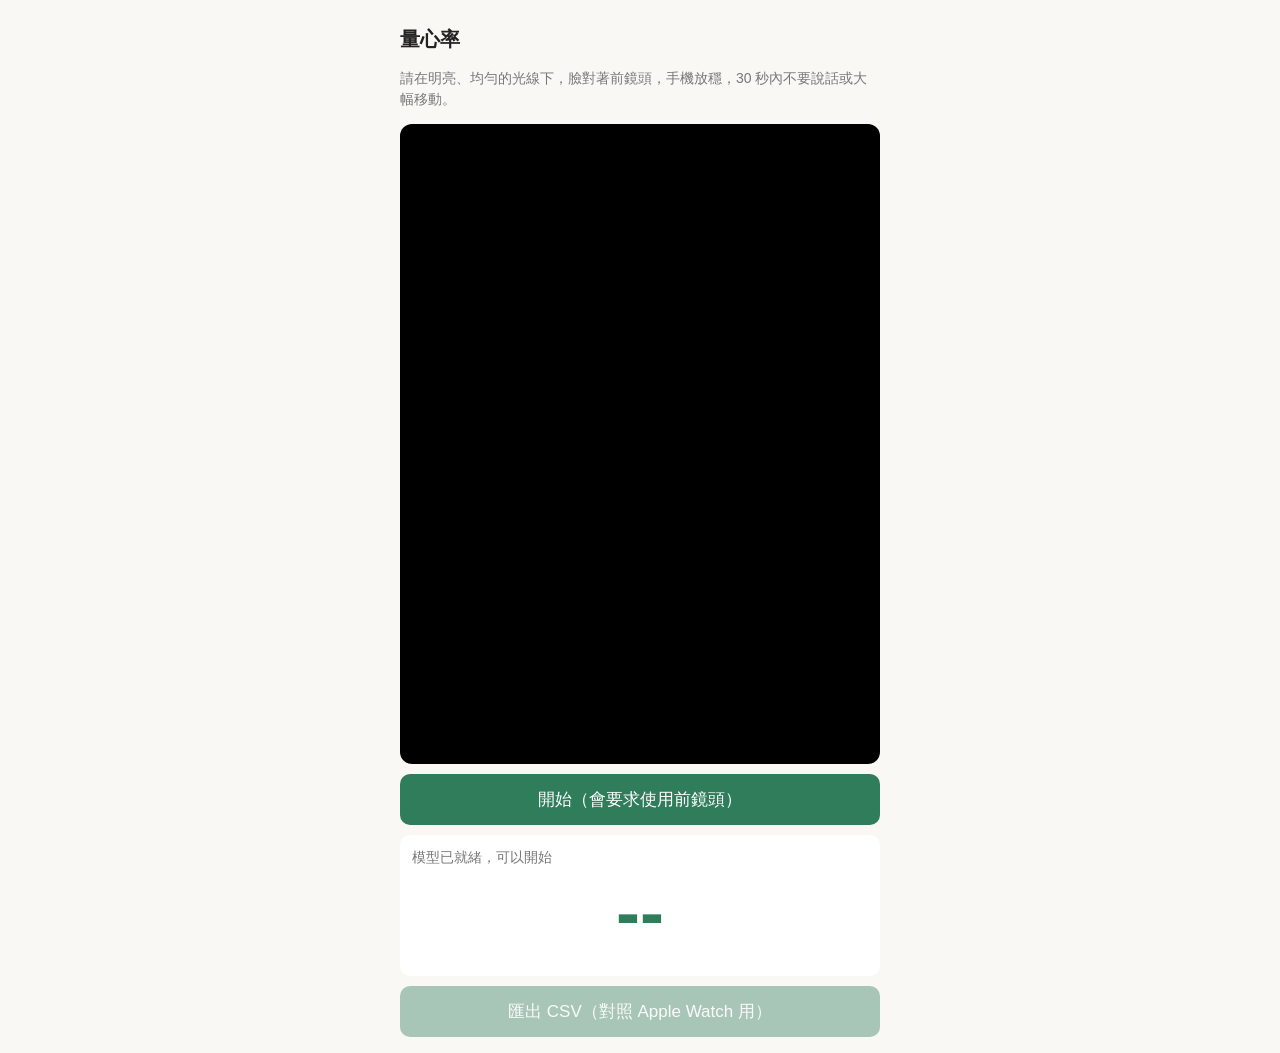
==== index.html @ b46962f7 "scan: inside LINE, the next-step button returns to the chat instead of opening the web quiz Co-Autho" ====
<!doctype html>
<html lang="zh-Hant">
<head>
<meta charset="utf-8">
<meta name="viewport" content="width=device-width,initial-scale=1,viewport-fit=cover">
<title>Deerly 量心率</title>
<style>
  :root{--bg:#faf8f5;--fg:#222;--mut:#777;--ac:#2f7d5b;--card:#fff}
  @media (prefers-color-scheme:dark){:root{--bg:#161616;--fg:#eee;--mut:#999;--ac:#5cc79a;--card:#222}}
  body{margin:0;padding:16px;background:var(--bg);color:var(--fg);font:16px/1.5 -apple-system,"Noto Sans TC",sans-serif;max-width:480px;margin:auto}
  h1{font-size:20px;margin:8px 0}
  .box{position:relative;background:#000;border-radius:12px;overflow:hidden;aspect-ratio:3/4}
  video{width:100%;height:100%;object-fit:cover;transform:scaleX(-1)}
  #ovtxt{position:absolute;left:0;right:0;top:12px;text-align:center;color:#fff;text-shadow:0 1px 6px rgba(0,0,0,.6);pointer-events:none}
  #ovtxt .t{font-size:22px;font-weight:700;display:inline-block;padding:6px 14px;border-radius:14px;background:rgba(0,0,0,.35)}
  #ovtxt .n{font-size:64px;font-weight:700;line-height:1.1;opacity:.85}
  #qc{position:absolute;left:8px;right:8px;bottom:10px;display:flex;gap:6px;justify-content:center;pointer-events:none}
  #qc span{flex:1;max-width:140px;text-align:center;font-size:15px;font-weight:700;padding:7px 4px;border-radius:12px;color:#fff;background:rgba(0,0,0,.45);text-shadow:0 1px 4px rgba(0,0,0,.5)}
  #qc span.ok{background:rgba(31,120,80,.85)}
  #qc span.bad{background:rgba(190,110,20,.92)}
  #ov{position:absolute;inset:0;width:100%;height:100%;transform:scaleX(-1)}
  button{width:100%;padding:14px;margin:10px 0 0;font-size:17px;border:0;border-radius:10px;background:var(--ac);color:#fff}
  button:disabled{opacity:.4}
  [hidden]{display:none!important}
  button.ghost{background:none;color:var(--mut);border:1px solid var(--mut);font-size:14px;padding:8px}
  table{width:100%;border-collapse:collapse;font-size:14px}
  td,th{text-align:left;padding:3px 0}
  label{display:flex;gap:8px;align-items:flex-start;margin-top:8px}
  .card{background:var(--card);border-radius:10px;padding:12px;margin-top:10px}
  .big{font-size:40px;font-weight:700}
  .hrbox{text-align:center;padding:8px 0}
  .hrnum{font-size:72px;font-weight:700;line-height:1;color:var(--ac)}
  .hrunit{font-size:16px;color:var(--mut)}
  .cmp{font-size:17px;margin-top:8px}
  .bat{margin-top:14px;text-align:left}
  .batbar{height:14px;border-radius:7px;background:rgba(127,127,127,.25);overflow:hidden;margin:6px 0}
  .batbar div{height:100%;background:var(--ac);width:0;transition:width .8s}
  .chips{display:flex;gap:8px;margin-top:6px}
  .chips button{margin:0;padding:8px;font-size:15px;background:none;color:var(--fg);border:1px solid var(--mut)}
  .chips button.on{background:var(--ac);color:#fff;border-color:var(--ac)}
  #breath{width:140px;height:140px;border-radius:50%;background:var(--ac);opacity:.7;margin:16px auto;transition:transform 4s ease-in-out;display:flex;align-items:center;justify-content:center;color:#fff;font-size:20px}
  #breath.in{transform:scale(1.35)}
  .mut{color:var(--mut);font-size:14px}
  pre{white-space:pre-wrap;font-size:12px;margin:0}
  body.hasdock{padding-bottom:110px}
  #dock{position:fixed;left:0;right:0;bottom:0;padding:10px 16px calc(10px + env(safe-area-inset-bottom));background:var(--bg);box-shadow:0 -2px 12px rgba(0,0,0,.15);text-align:center;z-index:5}
  #dock .mut{font-size:12px}
  #dock button{margin:6px auto 0;max-width:448px;display:block}
</style>
</head>
<body>
<h1>量心率</h1>
<p class="mut" id="intro">請在明亮、均勻的光線下，臉對著前鏡頭，手機放穩，30 秒內不要說話或大幅移動。</p>
<div class="box"><video id="v" playsinline muted></video><canvas id="ov"></canvas><div id="ovtxt" hidden></div><div id="qc" hidden><span id="qf"></span><span id="ql"></span><span id="qm"></span></div></div>
<button id="go">開始（會要求使用前鏡頭）</button>
<div class="card">
  <div id="st" class="mut">尚未開始</div>
  <div class="hrbox"><span class="hrnum" id="hr">--</span> <span class="hrunit" id="hrunit"></span></div>
  <div class="mut" id="q" style="text-align:center"></div>
  <div class="cmp" id="cmp" style="text-align:center"></div>
  <div class="bat" id="bat" hidden>
    <b>今日電量</b> <span id="batnum"></span>
    <div class="batbar"><div id="batfill"></div></div>
    <div class="mut" id="battxt"></div>
    <div class="mut" style="margin-top:8px">昨晚睡得如何？（會微調電量）</div>
    <div class="chips" id="sleepChips"><button data-v="good">不錯</button><button data-v="ok">普通</button><button data-v="bad">不太好</button></div>
  </div>
  <div class="mut" id="watchTip" style="margin-top:10px" hidden>想驗證準不準？量測時請戴著手錶，同時看手錶心率（這次是 30 秒平均，和手錶瞬間數字差幾下是正常的）。</div>
</div>
<div class="card" id="relax" hidden>
  <b>一分鐘放鬆挑戰</b>
  <p class="mut">跟著圓圈慢慢呼吸一分鐘，然後再量一次，看看你的心率有沒有降下來。</p>
  <div id="breath"></div>
  <div id="relaxRes" class="cmp" style="text-align:center"></div>
  <button id="relaxBtn">開始一分鐘慢呼吸</button>
</div>
<button id="csv" disabled>匯出 CSV（對照 Apple Watch 用）</button>
<div class="card" id="consent" hidden>
  <b>儲存量測紀錄前，請先閱讀並同意</b>
  <p class="mut">（測試版說明，正式上線前會由專業人士審閱後更新）<br>
  我們只會儲存每次量測的「時間、心率、訊號品質」等數字，用來顯示你的每週趨勢。不會儲存你的臉部影像，影像只在你的手機上運算。這些數字不是醫療診斷。你隨時可以在本頁刪除自己的全部資料。</p>
  <label><input type="checkbox" id="agree"> 我已閱讀並同意以上說明</label>
  <button id="consentBtn" disabled>同意並開始儲存</button>
</div>
<div class="card" id="hist" hidden>
  <b>我的紀錄</b>
  <div class="mut" id="weekly"></div>
  <table id="histTable"></table>
  <button id="del" class="ghost">刪除我的所有資料</button>
</div>
<div class="card" id="envcard" hidden><div class="mut">環境資訊（回報問題時請截圖）</div><pre id="env"></pre><pre id="env3"></pre><pre id="env2"></pre></div>
<div id="dock" hidden>
  <div class="mut">心率只是讓你認識自己，組合由問卷回答決定</div>
  <button id="ctaBtn">下一步：2 分鐘問卷，整理你的每日組合 ›</button>
  <button id="chatBtn" class="ghost" hidden>回聊天室</button>
</div>
<script src="https://static.line-scdn.net/liff/edge/2/sdk.js"></script>
<script>if (/[?&]debug=1/.test(location.search)) document.getElementById('envcard').hidden = false;</script>
<script type="module">
// rPPG 訊號處理：POS 演算法（Wang et al., 2017, IEEE TBME）依論文公式自行實作，無第三方程式碼。
const FS = 30; // 重新取樣頻率（Hz）

// 把不等間隔的取樣（t 單位：秒）線性內插成固定 FS
function resample(t, ch, fs = FS) {
  const n = Math.floor((t[t.length - 1] - t[0]) * fs);
  const out = [new Float64Array(n), new Float64Array(n), new Float64Array(n)];
  let j = 0;
  for (let i = 0; i < n; i++) {
    const x = t[0] + i / fs;
    while (j < t.length - 2 && t[j + 1] < x) j++;
    const a = (x - t[j]) / (t[j + 1] - t[j] || 1);
    for (let c = 0; c < 3; c++) out[c][i] = ch[c][j] * (1 - a) + ch[c][j + 1] * a;
  }
  return out;
}

const mean = a => a.reduce((s, v) => s + v, 0) / a.length;
const std = a => { const m = mean(a); return Math.sqrt(a.reduce((s, v) => s + (v - m) ** 2, 0) / a.length); };

// POS：滑動視窗 1.6 秒，重疊相加
function pos(rgb, fs = FS) {
  const n = rgb[0].length, L = Math.round(1.6 * fs);
  const H = new Float64Array(n);
  for (let s = 0; s + L <= n; s++) {
    const seg = rgb.map(c => Array.from(c.subarray(s, s + L)));
    const cn = seg.map(c => { const m = mean(c) || 1; return c.map(v => v / m); });
    const s1 = cn[1].map((g, i) => g - cn[2][i]);
    const s2 = cn[1].map((g, i) => -2 * cn[0][i] + g + cn[2][i]);
    const a = std(s1) / (std(s2) || 1);
    const h = s1.map((v, i) => v + a * s2[i]);
    const m = mean(h);
    for (let i = 0; i < L; i++) H[s + i] += h[i] - m;
  }
  return H;
}

// 去除緩慢趨勢（移動平均相減，約 1 秒）
function detrend(x, fs = FS) {
  const w = Math.round(fs), out = new Float64Array(x.length);
  for (let i = 0; i < x.length; i++) {
    let s = 0, c = 0;
    for (let k = Math.max(0, i - w); k <= Math.min(x.length - 1, i + w); k++) { s += x[k]; c++; }
    out[i] = x[i] - s / c;
  }
  return out;
}

// 漢寧視窗 + 補零 DFT，只掃 0.7–3.5 Hz（42–210 bpm）；回傳心率與訊號品質
function estimateHR(x, fs = FS) {
  const n = x.length, N = 4096;
  const w = x.map((v, i) => v * (0.5 - 0.5 * Math.cos(2 * Math.PI * i / (n - 1))));
  const f0 = 0.7, f1 = 3.5, df = fs / N;
  const k0 = Math.ceil(f0 / df), k1 = Math.floor(f1 / df);
  const P = new Float64Array(k1 + 1);
  for (let k = k0; k <= k1; k++) {
    let re = 0, im = 0; const ph = 2 * Math.PI * k / N;
    for (let i = 0; i < n; i++) { re += w[i] * Math.cos(ph * i); im -= w[i] * Math.sin(ph * i); }
    P[k] = re * re + im * im;
  }
  let kp = k0; for (let k = k0; k <= k1; k++) if (P[k] > P[kp]) kp = k;
  let total = 0, sig = 0;
  for (let k = k0; k <= k1; k++) {
    total += P[k];
    const f = k * df, fp = kp * df;
    if (Math.abs(f - fp) < 0.12 || Math.abs(f - 2 * fp) < 0.12) sig += P[k];
  }
  const snr = sig / ((total - sig) || 1e-12);
  return { bpm: kp * df * 60, snr, quality: sig / (total || 1) };
}

function analyze(t, ch, fs = FS) {
  const r = resample(t, ch, fs);
  return estimateHR(detrend(pos(r, fs), fs), fs);
}

import { FilesetResolver, FaceLandmarker } from './vendor/vision_bundle.mjs';

const $ = id => document.getElementById(id);
const DUR = 30;
// 額頭與雙頰的臉部特徵點編號（MediaPipe 468 點網格）
const REGIONS = [
  [10,67,69,104,108,151,337,299,297,338],
  [50,101,118,117,123,187],
  [280,330,347,346,352,411],
];
$('env').textContent = 'UA: ' + navigator.userAgent + '\nLINE 內建: ' + /Line\//i.test(navigator.userAgent) +
  '\ngetUserMedia: ' + !!(navigator.mediaDevices && navigator.mediaDevices.getUserMedia);


let landmarker, rows = [], lastResult = null, onScanDone = async () => {}, stageText = '', camInfo = '';
const v = $('v'), ov = $('ov'), octx = ov.getContext('2d');
const grab = document.createElement('canvas'); const gctx = grab.getContext('2d', { willReadFrequently: true });

const BASE = './vendor';
const MODEL = './vendor/face_landmarker.task';
const renderDyn = () => { $('env3').textContent = '階段: ' + stageText + (camInfo ? '\n鏡頭: ' + camInfo : ''); };
const stage = s => { $('st').textContent = s; stageText = s; renderDyn(); };
const withTimeout = (p, ms, name) => Promise.race([p, new Promise((_, rej) => setTimeout(() => rej(new Error(name + ' 逾時（' + ms / 1000 + ' 秒）')), ms))]);

async function fetchModel() {
  const res = await fetch(MODEL);
  if (!res.ok) throw new Error('模型下載失敗 HTTP ' + res.status);
  const total = +res.headers.get('content-length') || 3758596, reader = res.body.getReader(); const chunks = []; let got = 0;
  for (;;) {
    const { done, value } = await reader.read(); if (done) break;
    chunks.push(value); got += value.length; stage('下載模型 ' + Math.round(got / total * 100) + '%');
  }
  const buf = new Uint8Array(got); let o = 0; for (const c of chunks) { buf.set(c, o); o += c.length; }
  return buf;
}

async function init() {
  stage('1/3 下載臉部偵測模型…');
  const model = await withTimeout(fetchModel(), 60000, '下載模型');
  stage('2/3 載入 WASM 執行環境…');
  const fs = await withTimeout(FilesetResolver.forVisionTasks(BASE + '/wasm'), 30000, '載入 WASM');
  stage('3/3 建立偵測器…');
  const opts = d => ({ baseOptions: { modelAssetBuffer: model, delegate: d }, runningMode: 'VIDEO', numFaces: 1 });
  try { landmarker = await withTimeout(FaceLandmarker.createFromOptions(fs, opts('CPU')), 30000, '建立偵測器'); }
  catch (e) { stage('CPU 失敗（' + e.message + '），改試 GPU…'); landmarker = await withTimeout(FaceLandmarker.createFromOptions(fs, opts('GPU')), 30000, '建立偵測器(GPU)'); }
}

function roiMean(lm, idx) {
  const W = grab.width, H = grab.height;
  let x0 = 1, y0 = 1, x1 = 0, y1 = 0;
  for (const i of idx) { const p = lm[i]; x0 = Math.min(x0, p.x); y0 = Math.min(y0, p.y); x1 = Math.max(x1, p.x); y1 = Math.max(y1, p.y); }
  const x = Math.max(0, Math.floor(x0 * W)), y = Math.max(0, Math.floor(y0 * H));
  const w = Math.min(W - x, Math.ceil((x1 - x0) * W)), h = Math.min(H - y, Math.ceil((y1 - y0) * H));
  if (w < 4 || h < 4) return null;
  const d = gctx.getImageData(x, y, w, h).data; let r = 0, g = 0, b = 0, n = 0;
  for (let i = 0; i < d.length; i += 4) { r += d[i]; g += d[i + 1]; b += d[i + 2]; n++; }
  return { m: [r / n, g / n, b / n], box: [x, y, w, h] };
}

// 疊在鏡頭畫面上方的大字提示；title 為空就隱藏
function overlay(title, big) {
  const o = $('ovtxt');
  o.hidden = !title;
  o.replaceChildren();
  if (!title) return;
  const t = document.createElement('div'); t.className = 't'; t.textContent = title; o.append(t);
  if (big != null) { const n = document.createElement('div'); n.className = 'n'; n.textContent = big; o.append(n); }
}
// 鏡頭畫面下方的即時品質提示：臉部、光線、穩定。回傳最需要先處理的一句話（都沒問題回傳空字串）
let prevNose = null, moveEma = 0;
function liveQuality(lm, rgb) {
  const faceW = Math.abs(lm[454].x - lm[234].x), cx = (lm[454].x + lm[234].x) / 2;
  const nose = lm[1];
  if (prevNose) { const d = Math.hypot(nose.x - prevNose.x, nose.y - prevNose.y) / Math.max(faceW, 0.05); moveEma = moveEma * 0.9 + d * 0.1; }
  prevNose = { x: nose.x, y: nose.y };
  const Y = 0.299 * rgb[0] + 0.587 * rgb[1] + 0.114 * rgb[2];
  const face = faceW < 0.28 ? ['靠近一點', 0] : faceW > 0.8 ? ['退後一點', 0] : Math.abs(cx - 0.5) > 0.2 ? ['臉移到中間', 0] : ['臉部 ✓', 1];
  const light = Y < 60 ? ['太暗', 0] : Y > 235 ? ['太亮', 0] : ['光線 ✓', 1];
  const move = moveEma > 0.010 ? ['請別動', 0] : ['穩定 ✓', 1];
  [['qf', face], ['ql', light], ['qm', move]].forEach(([id, [t, ok]]) => { const e = $(id); e.textContent = t; e.className = ok ? 'ok' : 'bad'; });
  return !face[1] ? (faceW < 0.28 ? '請靠近鏡頭一點' : faceW > 0.8 ? '請離鏡頭遠一點' : '請把臉移到畫面中間')
    : !light[1] ? (Y < 60 ? '光線太暗，請面向光源' : '光線太亮，請避開直射光')
    : !move[1] ? '請保持不動，不要說話' : '';
}
const QMIN = 0.35;   // 低於此品質不顯示數字
function show(r, final) {
  if (!final) { $('hr').textContent = '…'; $('hrunit').textContent = ''; $('q').textContent = '量測中，完成後顯示結果（訊號品質 ' + (r.quality > .55 ? '良好' : r.quality > QMIN ? '普通' : '偏弱') + '）'; return; }
  if (r.quality < QMIN) {
    $('hr').textContent = '--'; $('hrunit').textContent = '';
    $('q').textContent = '這次訊號不夠穩，沒有顯示數字。請在更亮、均勻的光線下，手機放穩再量一次。';
    return;
  }
  $('hr').textContent = Math.round(r.bpm); $('hrunit').textContent = '次／分';
  $('q').textContent = '訊號品質：' + (r.quality > .55 ? '良好' : '普通，建議重測');
}

// ===== 跟自己比、今日電量 =====
function baselineOf(scans) {
  const cutoff = Date.now() - 28 * 864e5;
  const ok = (scans || []).filter(s => s.quality >= QMIN && new Date(s.scanned_at).getTime() >= cutoff);
  return ok.length >= 3 ? median(ok.map(s => s.bpm)) : null;
}
let sleepAdj = 0, curBase = null;
function batteryOf(bpm, base) { return Math.max(5, Math.min(100, Math.round(70 - 4 * (bpm - base) + sleepAdj))); }
function renderCompare(r) {
  $('cmp').textContent = ''; $('bat').hidden = true;
  if (r.quality < QMIN) return;
  $('watchTip').hidden = false;
  if (curBase === null) { $('cmp').textContent = '再量幾次（累積 3 次），就能比較你的平常心率，並解鎖「今日電量」。'; return; }
  const d = Math.round(r.bpm - curBase);
  $('cmp').textContent = d === 0 ? '和你平常差不多（平常約 ' + Math.round(curBase) + '）' : '比你平常' + (d > 0 ? '高' : '低') + ' ' + Math.abs(d) + ' 下（平常約 ' + Math.round(curBase) + '）';
  const b = batteryOf(r.bpm, curBase);
  $('bat').hidden = false;
  $('batnum').textContent = b + '%';
  $('batfill').style.width = b + '%';
  $('battxt').textContent = (b >= 80 ? '電力充足。' : b >= 55 ? '電力正常。' : '電力偏低，今天可以早點休息。') + '這是和你自己平常比較的參考，不是醫療判斷。';
}
document.querySelectorAll('#sleepChips button').forEach(btn => btn.onclick = () => {
  sleepAdj = { good: 8, ok: 0, bad: -8 }[btn.dataset.v];
  document.querySelectorAll('#sleepChips button').forEach(x => x.classList.toggle('on', x === btn));
  if (lastResult) renderCompare(lastResult);
});

function series(from = 0) {
  const s = rows.slice(from);
  return { t: s.map(r => r.t), ch: [0, 1, 2].map(c => s.map(r => r.rgb[c])) };
}

let relaxMode = false, beforeRes = null;
async function run() {
  document.querySelector('.box').hidden = false; $('intro').hidden = false; $('dock').hidden = true; document.body.classList.remove('hasdock'); window.scrollTo(0, 0);
  $('go').disabled = true; $('csv').disabled = true; rows = []; lastResult = null; $('hr').textContent = '--'; $('hrunit').textContent = ''; $('cmp').textContent = ''; $('bat').hidden = true;
  try {
    stage('等待模型載入完成…'); overlay('準備中…'); await ready; stage('模型就緒，啟動鏡頭…'); overlay('啟動鏡頭…');
    const stream = await navigator.mediaDevices.getUserMedia({ video: { facingMode: 'user', width: { ideal: 640 }, height: { ideal: 480 }, frameRate: { ideal: 30 } }, audio: false });
    v.srcObject = stream; await v.play();
    grab.width = v.videoWidth; grab.height = v.videoHeight; ov.width = v.videoWidth; ov.height = v.videoHeight;
    const trk = stream.getVideoTracks()[0]; const set = trk.getSettings();
    camInfo = set.width + 'x' + set.height + ' @' + (set.frameRate || '?') + 'fps'; renderDyn();
    let t0 = null, lastShown = 0, noFace = 0, lq = ''; prevNose = null; moveEma = 0; $('qc').hidden = false; $('qf').textContent = '找不到臉'; $('qf').className = 'bad'; $('ql').textContent = '光線'; $('ql').className = ''; $('qm').textContent = '穩定'; $('qm').className = '';
    await new Promise(done => {
      const tick = (now) => {
        gctx.drawImage(v, 0, 0, grab.width, grab.height);
        const res = landmarker.detectForVideo(v, now);
        octx.clearRect(0, 0, ov.width, ov.height);
        if (res.faceLandmarks.length) {
          const lm = res.faceLandmarks[0]; const parts = REGIONS.map(r => roiMean(lm, r));
          if (parts.every(Boolean)) {
            if (t0 === null) t0 = now;
            const rgb = [0, 1, 2].map(c => parts.reduce((s, p) => s + p.m[c], 0) / parts.length);
            rows.push({ t: (now - t0) / 1000, rgb });
            lq = liveQuality(lm, rgb);
            octx.strokeStyle = '#5cc79a'; octx.lineWidth = 3;
            parts.forEach(p => octx.strokeRect(...p.box));
          }
          noFace = 0;
        } else { noFace++; if (noFace > 5) { $('qf').textContent = '找不到臉'; $('qf').className = 'bad'; } }
        const el = t0 === null ? 0 : (now - t0) / 1000;
        $('st').textContent = noFace > 15 ? '找不到臉，請對準鏡頭' : '量測中… ' + Math.min(DUR, Math.round(el)) + ' / ' + DUR + ' 秒';
        if (noFace > 15) overlay('找不到臉，請對準鏡頭');
        else if (t0 === null) overlay('請把臉放進畫面');
        else if (lq) overlay(lq, Math.max(0, DUR - Math.floor(el)));
        else overlay('量測中，請保持不動', Math.max(0, DUR - Math.floor(el)));
        if (el > 12 && el - lastShown > 2 && rows.length > 200) { lastShown = el; const s = series(Math.max(0, rows.findIndex(r => r.t > el - 15))); show(analyze(s.t, s.ch), false); }
        if (el >= DUR) return done();
        v.requestVideoFrameCallback ? v.requestVideoFrameCallback(tick) : requestAnimationFrame(tick);
      };
      v.requestVideoFrameCallback ? v.requestVideoFrameCallback(tick) : requestAnimationFrame(tick);
    });
    stream.getTracks().forEach(t => t.stop()); $('qc').hidden = true; octx.clearRect(0, 0, ov.width, ov.height); overlay(rows.length < 300 ? '有效畫面太少，請重測' : '量測完成'); setTimeout(() => overlay(''), 2500);
    if (rows.length < 300) { $('st').textContent = '有效畫面太少（' + rows.length + ' 幀），請重測'; }
    else {
      const s = series(); lastResult = analyze(s.t, s.ch); show(lastResult, true);
      const fps = rows.length / rows[rows.length - 1].t;
      $('st').textContent = '完成（' + rows.length + ' 幀，平均 ' + fps.toFixed(1) + ' fps）';
      $('csv').disabled = false;
      if (relaxMode) relaxDone(lastResult); else { curBase = baselineOf(cloud.scans); renderCompare(lastResult); offerRelax(lastResult); onScanDone(); }
    }
  } catch (e) { $('qc').hidden = true; $('st').textContent = '失敗：' + e.name + ' ' + e.message; overlay('失敗：' + e.name); }
  $('go').disabled = false; $('go').textContent = '重新量測';
}

// ===== 一分鐘放鬆挑戰（放鬆後的量測不儲存、不計入平常心率）=====
function offerRelax(r) {
  $('relax').hidden = r.quality < QMIN;
  const ok = r.quality >= QMIN && cloud.on;
  $('dock').hidden = !ok; document.body.classList.toggle('hasdock', ok);
  // 量完把鏡頭畫面和說明收起來，結果直接頂到最上面
  if (r.quality >= QMIN) { document.querySelector('.box').hidden = true; $('intro').hidden = true; window.scrollTo(0, 0); }
  $('relaxRes').textContent = ''; $('relaxBtn').hidden = false; $('relaxBtn').disabled = false; $('breath').textContent = '';
  beforeRes = r;
}
$('relaxBtn').onclick = async () => {
  $('relaxBtn').disabled = true; $('go').disabled = true;
  const b = $('breath'); let left = 60, phase = 0;
  const tick = () => { b.classList.toggle('in', phase % 10 < 4); b.textContent = phase % 10 < 4 ? '吸' : '吐'; phase++; };
  tick(); const iv = setInterval(tick, 1000);
  $('relaxRes').textContent = '慢慢吸氣 4 秒、吐氣 6 秒，剩 ' + left + ' 秒';
  await new Promise(done => { const c = setInterval(() => { left--; $('relaxRes').textContent = '慢慢吸氣 4 秒、吐氣 6 秒，剩 ' + left + ' 秒'; if (left <= 0) { clearInterval(c); done(); } }, 1000); });
  clearInterval(iv); b.classList.remove('in'); b.textContent = '';
  $('relaxRes').textContent = '接著請正常呼吸，再量一次…';
  relaxMode = true; await run(); relaxMode = false;
};
function relaxDone(r) {
  document.querySelector('.box').hidden = true; $('intro').hidden = true;
  if (cloud.on) { $('dock').hidden = false; document.body.classList.add('hasdock'); }
  $('hr').textContent = Math.round(beforeRes.bpm); $('hrunit').textContent = '次／分'; $('q').textContent = '上方是放鬆前的結果';
  $('relaxBtn').hidden = true;
  if (r.quality < QMIN) { $('relaxRes').textContent = '放鬆後這次訊號不夠穩，沒辦法比較。可以再試一次。'; $('relaxBtn').hidden = false; $('relaxBtn').disabled = false; return; }
  const d = Math.round(beforeRes.bpm - r.bpm);
  $('relaxRes').textContent = '放鬆前 ' + Math.round(beforeRes.bpm) + ' → 放鬆後 ' + Math.round(r.bpm) + '（' + (d > 0 ? '慢了 ' + d + ' 下' : d < 0 ? '快了 ' + (-d) + ' 下' : '差不多') + '）。單次差異也可能來自量測誤差。';
}

// 一開頁就先載入模型，使用者讀說明的時間就不浪費
const ready = init().catch(e => { stage('模型載入失敗：' + e.message + '（請重新整理）'); throw e; });
ready.then(() => { stage('模型已就緒，可以開始'); }).catch(() => {});
$('go').onclick = run;
$('csv').onclick = () => {
  const head = '# bpm=' + (lastResult ? lastResult.bpm.toFixed(1) : '') + ',quality=' + (lastResult ? lastResult.quality.toFixed(2) : '') + ',ua=' + JSON.stringify(navigator.userAgent) + '\nt_sec,R,G,B\n';
  const body = rows.map(r => r.t.toFixed(4) + ',' + r.rgb.map(x => x.toFixed(3)).join(',')).join('\n');
  const a = document.createElement('a');
  a.href = URL.createObjectURL(new Blob([head + body], { type: 'text/csv' }));
  a.download = 'rppg_' + new Date().toISOString().replace(/[:.]/g, '-') + '.csv'; a.click();
};

// ===== LINE 登入與雲端儲存（只送「時間、心率、品質」等數字，不送影像）=====
const LIFF_ID = '2012160129-CwL40nTW';
const API = 'https://gokvjcwjkhhnmckbbyxl.supabase.co/functions/v1/scan';
const ALGO = 'pos-1';
let cloud = { on: false, consented: false };
const liffOut = s => { $('env2').textContent = 'LIFF: ' + s; };

async function api(action, extra = {}) {
  const idToken = liff.getIDToken();
  if (!idToken) return { status: 0, body: { error: 'no_token' } };
  const res = await fetch(API, { method: 'POST', headers: { 'content-type': 'application/json' }, body: JSON.stringify({ action, idToken, ...extra }) });
  let body = {}; try { body = await res.json(); } catch {}
  return { status: res.status, body };
}

const median = a => { const s = [...a].sort((x, y) => x - y), m = s.length >> 1; return s.length ? (s.length % 2 ? s[m] : (s[m - 1] + s[m]) / 2) : null; };

function renderHist(scans) {
  const ok = scans.filter(s => s.quality >= 0.35), now = Date.now(), wk = 7 * 864e5;
  const w = [3, 2, 1, 0].map(i => median(ok.filter(s => { const d = now - new Date(s.scanned_at).getTime(); return d >= i * wk && d < (i + 1) * wk; }).map(s => s.bpm)));
  $('weekly').textContent = '每週心率中位數（近 4 週，舊到新，只計品質達標的量測）：' + w.map(v => v === null ? '—' : Math.round(v)).join(' → ');
  $('histTable').innerHTML = '<tr><th>時間</th><th>心率</th><th>品質</th></tr>' + scans.slice(0, 10).map(s =>
    '<tr><td>' + new Date(s.scanned_at).toLocaleString('zh-TW', { hour12: false, month: 'numeric', day: 'numeric', hour: '2-digit', minute: '2-digit' }) +
    '</td><td>' + Math.round(s.bpm) + ' bpm</td><td>' + s.quality.toFixed(2) + '</td></tr>').join('');
}

async function refresh() {
  const r = await api('list');
  if (r.status === 401) { liffOut('登入已過期，請關閉後重新開啟'); return; }
  if (r.status !== 200) { liffOut('讀取紀錄失敗（' + r.status + '）'); return; }
  cloud.consented = r.body.consented;
  $('consent').hidden = cloud.consented;
  $('hist').hidden = !cloud.consented;
  if (cloud.consented) { renderHist(r.body.scans); cloud.scans = r.body.scans; }
}

onScanDone = async () => {
  if (!cloud.on) return;
  if (!cloud.consented) { $('consent').hidden = false; return; }
  const dev = /iPhone|iPad/.test(navigator.userAgent) ? 'ios' : /Android/.test(navigator.userAgent) ? 'android' : 'other';
  const r = await api('save', { bpm: lastResult.bpm, quality: lastResult.quality, validFrames: rows.length, algoVersion: ALGO, device: dev });
  const msg = r.status === 200 ? '已儲存' : r.status === 429 ? '量測太頻繁，未儲存' : r.status === 401 ? '登入已過期，未儲存，請關閉後重開' : '儲存失敗（' + r.status + '）';
  $('st').textContent += '；' + msg;
  if (r.status === 200) refresh();
  // 在聊天室裡開啟時，替使用者在聊天室留一句「我量好了」，官方帳號會回覆結果。需要 LIFF 開啟 chat_message.write 權限，沒有就略過
  if (r.status === 200 && lastResult.quality >= QMIN && liff.isInClient()) {
    try { await liff.sendMessages([{ type: 'text', text: '我量好了' }]); } catch (e) { /* 沒有權限或不在聊天室 */ }
  }
};
$('chatBtn').onclick = () => { try { liff.closeWindow(); } catch { /* 非 LINE 內 */ } };

$('ctaBtn').onclick = () => { location.href = './quiz/'; };
$('agree').onchange = () => { $('consentBtn').disabled = !$('agree').checked; };
$('consentBtn').onclick = async () => {
  $('consentBtn').disabled = true;
  const r = await api('consent');
  if (r.status === 200) { await refresh(); $('st').textContent = '已同意，之後的量測會自動儲存'; } else { $('st').textContent = '同意失敗（' + r.status + '）'; $('consentBtn').disabled = false; }
};
$('del').onclick = async () => {
  if (!confirm('確定刪除你在這裡的所有量測紀錄與同意紀錄？此動作無法復原。')) return;
  const r = await api('delete');
  if (r.status === 200) { cloud.consented = false; cloud.scans = []; $('hist').hidden = true; $('st').textContent = '已刪除你的所有資料'; } else { $('st').textContent = '刪除失敗（' + r.status + '）'; }
};

(async () => {
  try {
    if (!window.liff) throw new Error('LIFF SDK 未載入');
    await liff.init({ liffId: LIFF_ID });
    if (!liff.isLoggedIn()) { liffOut('未登入（非 LINE 內開啟時，量測結果只顯示、不儲存）'); return; }
    cloud.on = true;
    // 在聊天室裡開啟時，量完直接回聊天室繼續（官方帳號會接著引導問卷），不再跳網頁問卷
    if (liff.isInClient()) {
      $('ctaBtn').textContent = '回聊天室，繼續下一步 ›';
      $('ctaBtn').onclick = () => { try { liff.closeWindow(); } catch { /* 非 LINE 內 */ } };
      $('chatBtn').remove();
      document.querySelector('#dock .mut').textContent = '結果已傳到聊天室，回去就能繼續';
    }
    liffOut('已登入 LINE，量測結果可儲存');
    await refresh();
  } catch (e) { liffOut('失敗 ' + e.message); }
})();
</script>
</body>
</html>
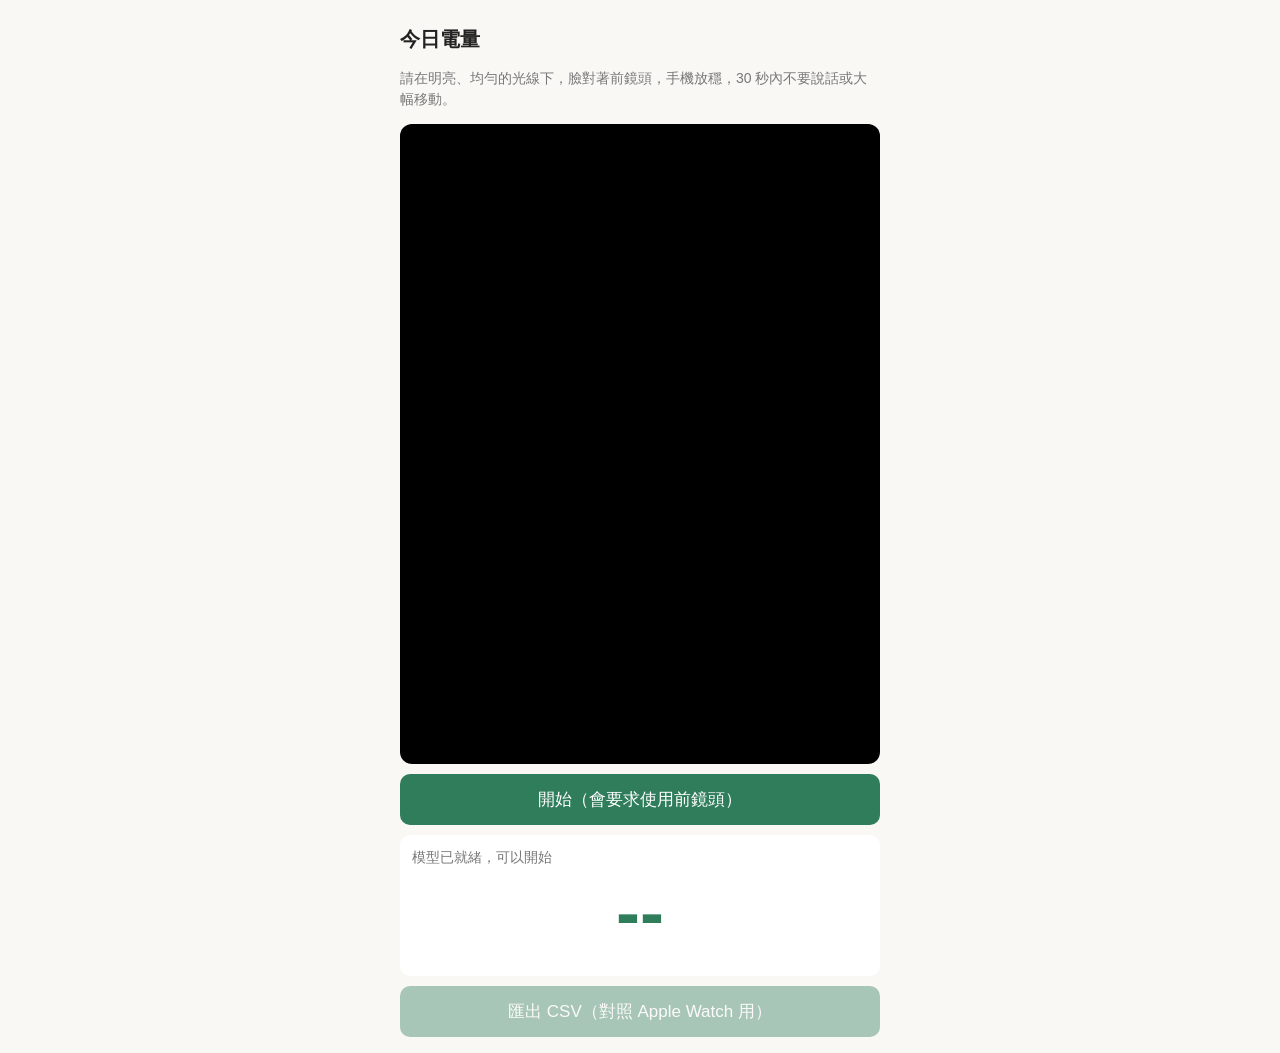
==== commit 4dc573f5: "今日電量改名、對照手錶輸入（選填，存 watch_bpm 供驗證） Co-Authored-By: Claude Sonnet 5.5 <noreply@anthropic.com> Claude-S" ====
--- a/index.html
+++ b/index.html
@@ -3,7 +3,7 @@
 <head>
 <meta charset="utf-8">
 <meta name="viewport" content="width=device-width,initial-scale=1,viewport-fit=cover">
-<title>Deerly 量心率</title>
+<title>Deerly 今日電量</title>
 <style>
   :root{--bg:#faf8f5;--fg:#222;--mut:#777;--ac:#2f7d5b;--card:#fff}
   @media (prefers-color-scheme:dark){:root{--bg:#161616;--fg:#eee;--mut:#999;--ac:#5cc79a;--card:#222}}
@@ -31,7 +31,8 @@
   .hrbox{text-align:center;padding:8px 0}
   .hrnum{font-size:72px;font-weight:700;line-height:1;color:var(--ac)}
   .hrunit{font-size:16px;color:var(--mut)}
-  .cmp{font-size:17px;margin-top:8px}
+  .watchrow{display:flex;gap:8px}.watchrow input{flex:1;min-width:0;font-size:16px;padding:8px;border:1px solid #d9d2c5;border-radius:8px}.watchrow button{width:auto;padding:8px 16px}
+.cmp{font-size:17px;margin-top:8px}
   .bat{margin-top:14px;text-align:left}
   .batbar{height:14px;border-radius:7px;background:rgba(127,127,127,.25);overflow:hidden;margin:6px 0}
   .batbar div{height:100%;background:var(--ac);width:0;transition:width .8s}
@@ -49,7 +50,7 @@
 </style>
 </head>
 <body>
-<h1>量心率</h1>
+<h1>今日電量</h1>
 <p class="mut" id="intro">請在明亮、均勻的光線下，臉對著前鏡頭，手機放穩，30 秒內不要說話或大幅移動。</p>
 <div class="box"><video id="v" playsinline muted></video><canvas id="ov"></canvas><div id="ovtxt" hidden></div><div id="qc" hidden><span id="qf"></span><span id="ql"></span><span id="qm"></span></div></div>
 <button id="go">開始（會要求使用前鏡頭）</button>
@@ -65,7 +66,11 @@
     <div class="mut" style="margin-top:8px">昨晚睡得如何？（會微調電量）</div>
     <div class="chips" id="sleepChips"><button data-v="good">不錯</button><button data-v="ok">普通</button><button data-v="bad">不太好</button></div>
   </div>
-  <div class="mut" id="watchTip" style="margin-top:10px" hidden>想驗證準不準？量測時請戴著手錶，同時看手錶心率（這次是 30 秒平均，和手錶瞬間數字差幾下是正常的）。</div>
+  <div id="watchTip" style="margin-top:10px" hidden>
+    <div class="mut" style="margin-bottom:6px">電量是和你自己的平常比較；心率是這次 30 秒的平均。想知道準不準？可以對照手錶（選填，只用來驗證準確度）：</div>
+    <div class="watchrow"><input id="watchIn" type="number" inputmode="numeric" min="30" max="220" placeholder="手錶顯示幾下？"> <button id="watchBtn">對照</button></div>
+    <div class="mut" id="watchRes" style="margin-top:6px"></div>
+  </div>
 </div>
 <div class="card" id="relax" hidden>
   <b>一分鐘放鬆挑戰</b>
@@ -280,7 +285,7 @@
 function renderCompare(r) {
   $('cmp').textContent = ''; $('bat').hidden = true;
   if (r.quality < QMIN) return;
-  $('watchTip').hidden = false;
+  $('watchTip').hidden = false; $('watchRes').textContent = ''; $('watchIn').value = '';
   if (curBase === null) { $('cmp').textContent = '再量幾次（累積 3 次），就能比較你的平常心率，並解鎖「今日電量」。'; return; }
   const d = Math.round(r.bpm - curBase);
   $('cmp').textContent = d === 0 ? '和你平常差不多（平常約 ' + Math.round(curBase) + '）' : '比你平常' + (d > 0 ? '高' : '低') + ' ' + Math.abs(d) + ' 下（平常約 ' + Math.round(curBase) + '）';
@@ -413,6 +418,16 @@
   return { status: res.status, body };
 }
 
+$('watchBtn').onclick = async () => {
+  const w = Math.round(Number($('watchIn').value));
+  if (!lastResult || !(w >= 30 && w <= 220)) { $('watchRes').textContent = '請輸入 30–220 之間的數字'; return; }
+  const d = Math.round(lastResult.bpm) - w, ad = Math.abs(d);
+  $('watchRes').textContent = '手錶 ' + w + '，我們 ' + Math.round(lastResult.bpm) + '，' + (ad === 0 ? '一樣' : '差 ' + ad + ' 下') + '。手錶是瞬間值、我們是 30 秒平均，小差距很正常。';
+  if (cloud.on && cloud.consented && !relaxMode) {
+    const r = await api('watch', { watchBpm: w });
+    $('watchRes').textContent += r.status === 200 ? '已匿名記錄，幫我們驗證準確度，謝謝。' : '（這次沒能記錄）';
+  }
+};
 const median = a => { const s = [...a].sort((x, y) => x - y), m = s.length >> 1; return s.length ? (s.length % 2 ? s[m] : (s[m - 1] + s[m]) / 2) : null; };
 
 function renderHist(scans) {
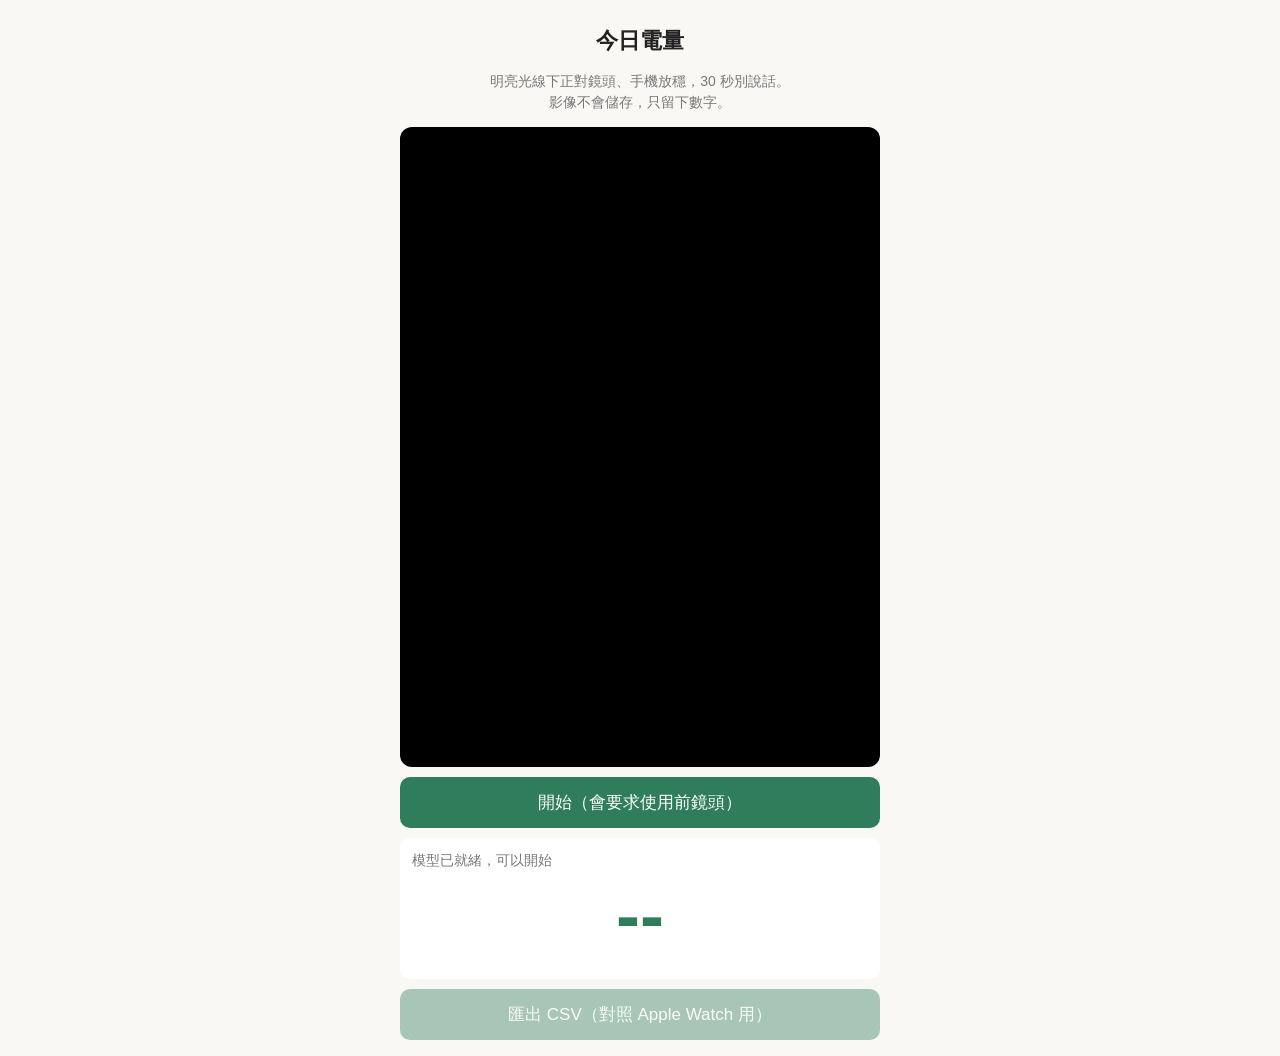
==== commit 821f9e79: "複選題空選視為「都沒有」；掃描頁標題置中、說明精簡並註明影像不儲存；偵測框改半透明品牌色塊 Co-Authored-By: Claude Sonnet 5.5 <noreply@anthropic.c" ====
--- a/index.html
+++ b/index.html
@@ -8,7 +8,7 @@
   :root{--bg:#faf8f5;--fg:#222;--mut:#777;--ac:#2f7d5b;--card:#fff}
   @media (prefers-color-scheme:dark){:root{--bg:#161616;--fg:#eee;--mut:#999;--ac:#5cc79a;--card:#222}}
   body{margin:0;padding:16px;background:var(--bg);color:var(--fg);font:16px/1.5 -apple-system,"Noto Sans TC",sans-serif;max-width:480px;margin:auto}
-  h1{font-size:20px;margin:8px 0}
+  h1{font-size:22px;margin:8px 0;text-align:center}
   .box{position:relative;background:#000;border-radius:12px;overflow:hidden;aspect-ratio:3/4}
   video{width:100%;height:100%;object-fit:cover;transform:scaleX(-1)}
   #ovtxt{position:absolute;left:0;right:0;top:12px;text-align:center;color:#fff;text-shadow:0 1px 6px rgba(0,0,0,.6);pointer-events:none}
@@ -51,7 +51,7 @@
 </head>
 <body>
 <h1>今日電量</h1>
-<p class="mut" id="intro">請在明亮、均勻的光線下，臉對著前鏡頭，手機放穩，30 秒內不要說話或大幅移動。</p>
+<p class="mut" id="intro" style="text-align:center">明亮光線下正對鏡頭、手機放穩，30 秒別說話。<br>影像不會儲存，只留下數字。</p>
 <div class="box"><video id="v" playsinline muted></video><canvas id="ov"></canvas><div id="ovtxt" hidden></div><div id="qc" hidden><span id="qf"></span><span id="ql"></span><span id="qm"></span></div></div>
 <button id="go">開始（會要求使用前鏡頭）</button>
 <div class="card">
@@ -330,8 +330,8 @@
             const rgb = [0, 1, 2].map(c => parts.reduce((s, p) => s + p.m[c], 0) / parts.length);
             rows.push({ t: (now - t0) / 1000, rgb });
             lq = liveQuality(lm, rgb);
-            octx.strokeStyle = '#5cc79a'; octx.lineWidth = 3;
-            parts.forEach(p => octx.strokeRect(...p.box));
+            octx.fillStyle = 'rgba(92,199,154,0.30)'; octx.strokeStyle = 'rgba(255,255,255,0.45)'; octx.lineWidth = 2;
+            parts.forEach(p => { octx.beginPath(); octx.roundRect ? octx.roundRect(...p.box, 14) : octx.rect(...p.box); octx.fill(); octx.stroke(); });
           }
           noFace = 0;
         } else { noFace++; if (noFace > 5) { $('qf').textContent = '找不到臉'; $('qf').className = 'bad'; } }
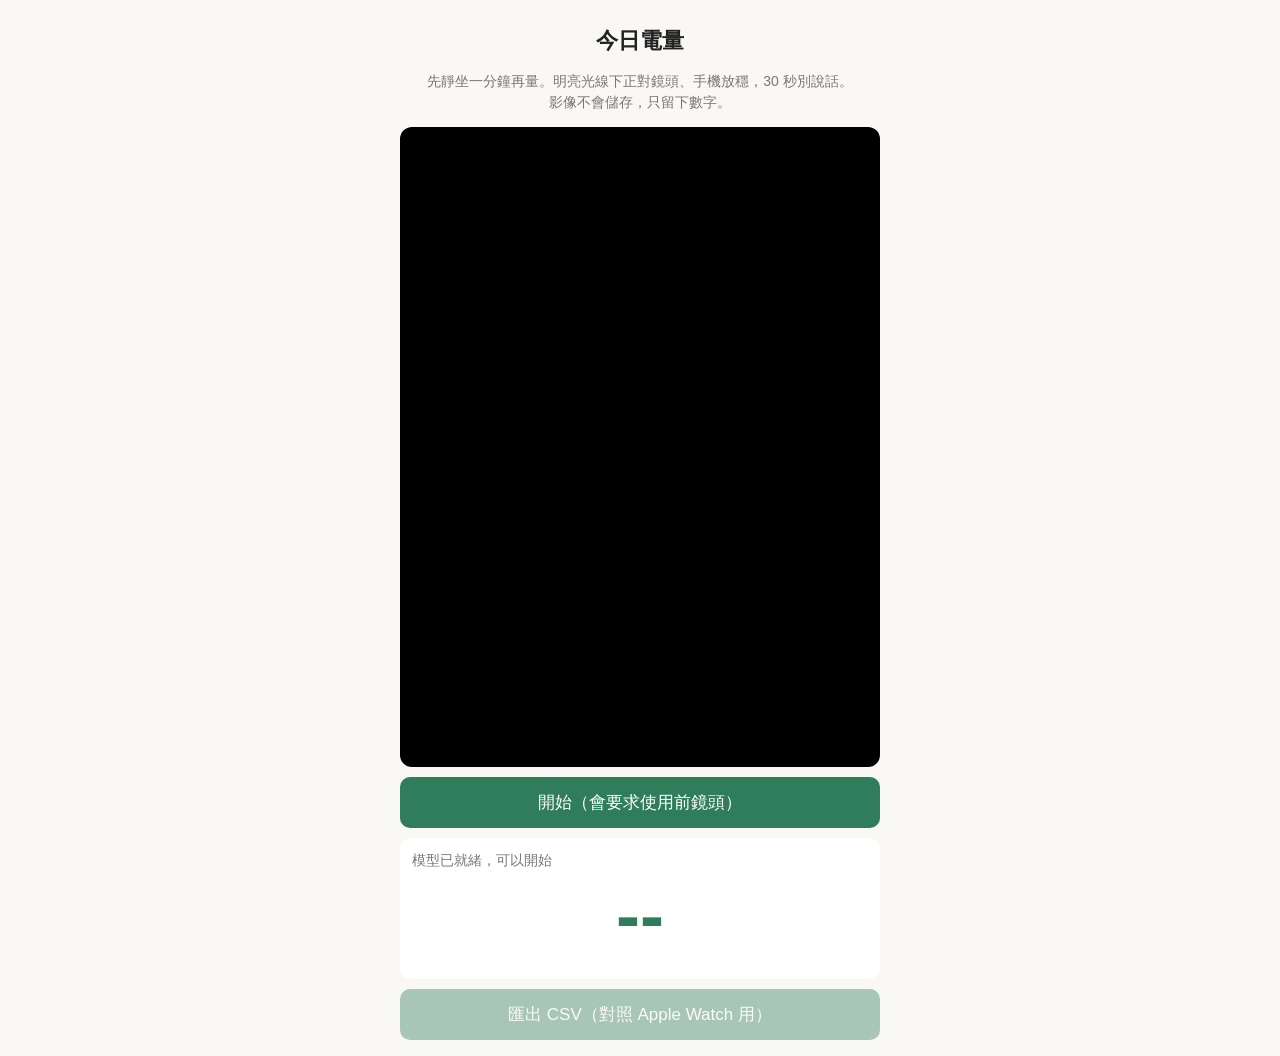
==== commit f655e23f: "今日電量改三格不顯示數字，基準只用良好訊號，量測前提示靜坐；加心率不進引擎的測試 Co-Authored-By: Claude Sonnet 5.5 <noreply@anthropic.com> C" ====
--- a/index.html
+++ b/index.html
@@ -34,8 +34,9 @@
   .watchrow{display:flex;gap:8px}.watchrow input{flex:1;min-width:0;font-size:16px;padding:8px;border:1px solid #d9d2c5;border-radius:8px}.watchrow button{width:auto;padding:8px 16px}
 .cmp{font-size:17px;margin-top:8px}
   .bat{margin-top:14px;text-align:left}
-  .batbar{height:14px;border-radius:7px;background:rgba(127,127,127,.25);overflow:hidden;margin:6px 0}
-  .batbar div{height:100%;background:var(--ac);width:0;transition:width .8s}
+  .batbar{display:flex;gap:6px;margin:6px 0}
+  .batbar i{flex:1;height:14px;border-radius:7px;background:rgba(127,127,127,.25)}
+  .batbar i.on{background:var(--ac)}
   .chips{display:flex;gap:8px;margin-top:6px}
   .chips button{margin:0;padding:8px;font-size:15px;background:none;color:var(--fg);border:1px solid var(--mut)}
   .chips button.on{background:var(--ac);color:#fff;border-color:var(--ac)}
@@ -51,7 +52,7 @@
 </head>
 <body>
 <h1>今日電量</h1>
-<p class="mut" id="intro" style="text-align:center">明亮光線下正對鏡頭、手機放穩，30 秒別說話。<br>影像不會儲存，只留下數字。</p>
+<p class="mut" id="intro" style="text-align:center">先靜坐一分鐘再量。明亮光線下正對鏡頭、手機放穩，30 秒別說話。<br>影像不會儲存，只留下數字。</p>
 <div class="box"><video id="v" playsinline muted></video><canvas id="ov"></canvas><div id="ovtxt" hidden></div><div id="qc" hidden><span id="qf"></span><span id="ql"></span><span id="qm"></span></div></div>
 <button id="go">開始（會要求使用前鏡頭）</button>
 <div class="card">
@@ -61,7 +62,7 @@
   <div class="cmp" id="cmp" style="text-align:center"></div>
   <div class="bat" id="bat" hidden>
     <b>今日電量</b> <span id="batnum"></span>
-    <div class="batbar"><div id="batfill"></div></div>
+    <div class="batbar"><i></i><i></i><i></i></div>
     <div class="mut" id="battxt"></div>
     <div class="mut" style="margin-top:8px">昨晚睡得如何？（會微調電量）</div>
     <div class="chips" id="sleepChips"><button data-v="good">不錯</button><button data-v="ok">普通</button><button data-v="bad">不太好</button></div>
@@ -263,6 +264,7 @@
     : !move[1] ? '請保持不動，不要說話' : '';
 }
 const QMIN = 0.35;   // 低於此品質不顯示數字
+const BASEQ = 0.55;  // 算「平常心率」只用訊號良好的量測
 function show(r, final) {
   if (!final) { $('hr').textContent = '…'; $('hrunit').textContent = ''; $('q').textContent = '量測中，完成後顯示結果（訊號品質 ' + (r.quality > .55 ? '良好' : r.quality > QMIN ? '普通' : '偏弱') + '）'; return; }
   if (r.quality < QMIN) {
@@ -277,7 +279,7 @@
 // ===== 跟自己比、今日電量 =====
 function baselineOf(scans) {
   const cutoff = Date.now() - 28 * 864e5;
-  const ok = (scans || []).filter(s => s.quality >= QMIN && new Date(s.scanned_at).getTime() >= cutoff);
+  const ok = (scans || []).filter(s => s.quality >= BASEQ && new Date(s.scanned_at).getTime() >= cutoff);
   return ok.length >= 3 ? median(ok.map(s => s.bpm)) : null;
 }
 let sleepAdj = 0, curBase = null;
@@ -286,14 +288,15 @@
   $('cmp').textContent = ''; $('bat').hidden = true;
   if (r.quality < QMIN) return;
   $('watchTip').hidden = false; $('watchRes').textContent = ''; $('watchIn').value = '';
-  if (curBase === null) { $('cmp').textContent = '再量幾次（累積 3 次），就能比較你的平常心率，並解鎖「今日電量」。'; return; }
+  if (curBase === null) { $('cmp').textContent = '再量幾次（累積 3 次訊號良好的量測），就能比較你的平常心率，並解鎖「今日電量」。'; return; }
   const d = Math.round(r.bpm - curBase);
   $('cmp').textContent = d === 0 ? '和你平常差不多（平常約 ' + Math.round(curBase) + '）' : '比你平常' + (d > 0 ? '高' : '低') + ' ' + Math.abs(d) + ' 下（平常約 ' + Math.round(curBase) + '）';
   const b = batteryOf(r.bpm, curBase);
   $('bat').hidden = false;
-  $('batnum').textContent = b + '%';
-  $('batfill').style.width = b + '%';
-  $('battxt').textContent = (b >= 80 ? '電力充足。' : b >= 55 ? '電力正常。' : '電力偏低，今天可以早點休息。') + '這是和你自己平常比較的參考，不是醫療判斷。';
+  const lv = b >= 80 ? 3 : b >= 55 ? 2 : 1;   // 只顯示三格，不顯示分數
+  $('batnum').textContent = ['偏低', '正常', '充足'][lv - 1];
+  document.querySelectorAll('#bat .batbar i').forEach((x, i) => x.classList.toggle('on', i < lv));
+  $('battxt').textContent = (lv === 3 ? '電力充足。' : lv === 2 ? '電力正常。' : '電力偏低，今天可以早點休息。') + '這是和你自己平常比較的參考，不是醫療判斷。';
 }
 document.querySelectorAll('#sleepChips button').forEach(btn => btn.onclick = () => {
   sleepAdj = { good: 8, ok: 0, bad: -8 }[btn.dataset.v];
